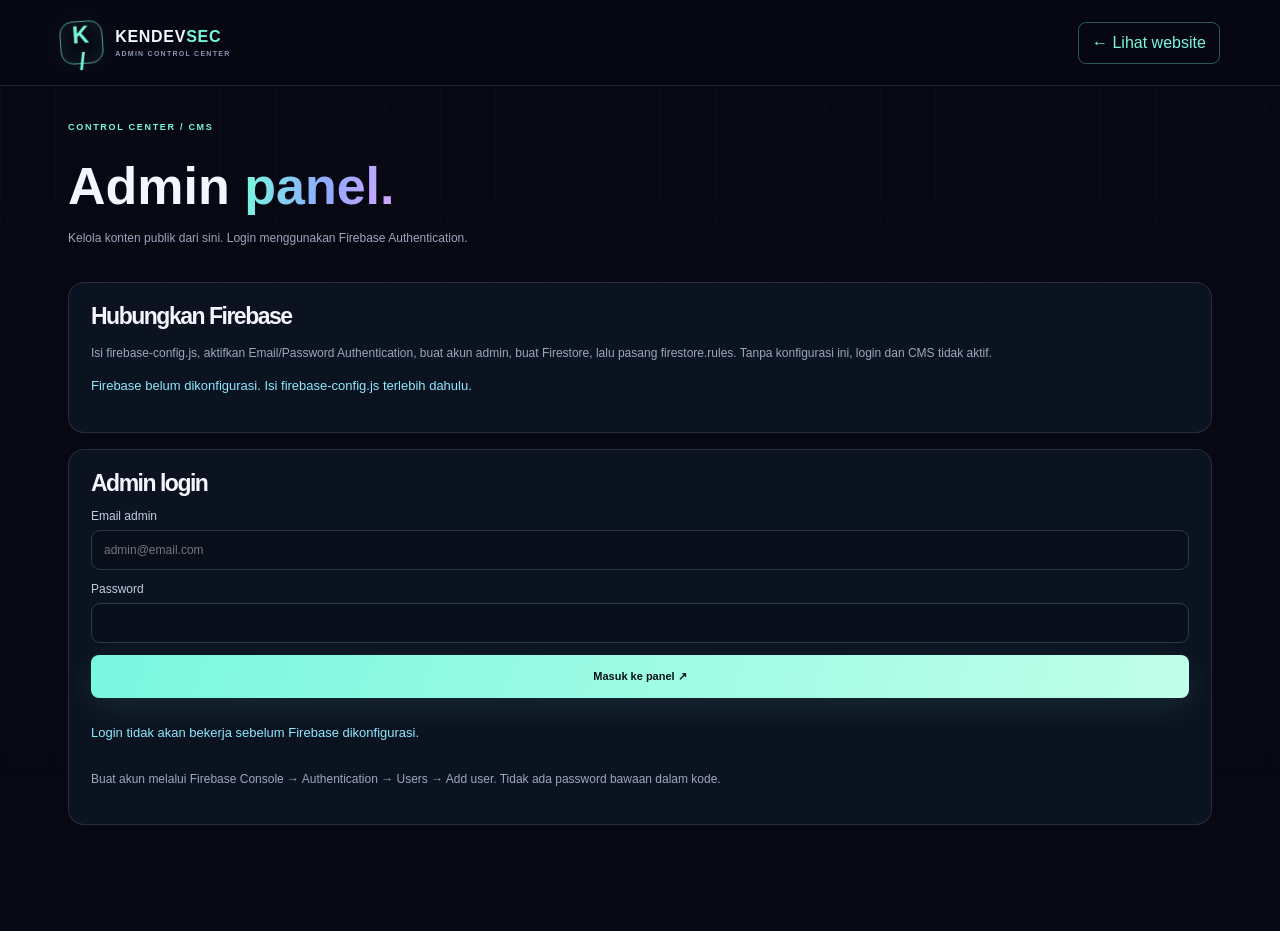
==== admin.html @ 4a9b2f08 "Add files via upload" ====
<!doctype html><html lang="id"><head><meta charset="utf-8"><meta name="viewport" content="width=device-width,initial-scale=1"><meta name="theme-color" content="#070812"><title>Admin Console | KENDEVSEC</title><link rel="stylesheet" href="styles.css"><style>
.admin-wrap{max-width:1180px;margin:auto;padding:36px 18px 90px}.admin-head{display:flex;justify-content:space-between;align-items:center;gap:14px;margin-bottom:22px}.admin-card{background:rgba(13,20,34,.96);border:1px solid var(--line);border-radius:16px;padding:22px;margin:16px 0}.admin-card h2{font-size:23px;margin:0 0 14px}.admin-form{display:grid;gap:12px}.admin-form label{display:grid;gap:7px;color:#c0cde0;font-size:12px}.admin-form input:not([type=checkbox]),.admin-form textarea,.admin-form select{width:100%;background:#080f1b;border:1px solid #29384e;color:#eef5ff;padding:12px;border-radius:9px;font:inherit}.admin-form input[type=checkbox]{width:auto;accent-color:#a78bfa}.admin-grid{display:grid;grid-template-columns:1fr 1fr;gap:12px}.admin-nav{display:flex;gap:8px;overflow:auto;padding:5px 0 12px}.admin-nav button{white-space:nowrap;border:1px solid var(--line);background:#0c1424;color:#d9e4f4;border-radius:9px;padding:10px 13px;cursor:pointer}.admin-nav button.active{background:linear-gradient(120deg,#6d3cd2,#2369ba);color:white}.tab-panel{display:none}.tab-panel.active{display:block}.admin-list{display:grid;gap:8px;margin-top:16px}.item-row{display:flex;justify-content:space-between;align-items:center;gap:12px;border-top:1px solid var(--line);padding:13px 0}.item-row p{margin:5px 0;color:var(--muted);font-size:12px}.item-actions{display:flex;gap:7px;flex-wrap:wrap}.danger{background:#351823;border:1px solid #7d2f43;color:#ffc1ce;border-radius:8px;padding:9px 12px;cursor:pointer}.small-btn{background:#18243a;color:#dce9ff;border:1px solid #31415b;border-radius:8px;padding:9px 12px;cursor:pointer}.hidden{display:none!important}.admin-message{color:#8de9ff;font-size:13px;line-height:1.6}.admin-note{font-size:12px;color:var(--muted);line-height:1.7}.status-pill{font-size:11px;color:#b7f7d5;background:#123327;padding:5px 8px;border-radius:99px}@media(max-width:650px){.admin-grid{grid-template-columns:1fr}.admin-head{align-items:flex-start;flex-direction:column}.admin-card{padding:16px}.item-row{align-items:flex-start;flex-direction:column}}
</style></head><body><header class="topbar"><a class="brand" href="index.html"><span class="brand-mark">K<span>/</span></span><span class="brand-word">KENDEV<span>SEC</span><small>ADMIN CONTROL CENTER</small></span></a><a class="nav-cta" href="index.html">← Lihat website</a></header><main class="admin-wrap"><div class="admin-head"><div><div class="eyebrow">CONTROL CENTER / CMS</div><h1 style="font-size:clamp(32px,5vw,52px);margin:0">Admin <span class="gradient-text">panel.</span></h1><p class="admin-note">Kelola konten publik dari sini. Login menggunakan Firebase Authentication.</p></div><button id="logout" class="button secondary hidden" type="button">Keluar</button></div>
<section class="admin-card" id="setupNotice"><h2>Hubungkan Firebase</h2><p class="admin-note">Isi firebase-config.js, aktifkan Email/Password Authentication, buat akun admin, buat Firestore, lalu pasang firestore.rules. Tanpa konfigurasi ini, login dan CMS tidak aktif.</p><p class="admin-message" id="status">Memeriksa konfigurasi…</p></section>
<section class="admin-card" id="loginCard"><h2>Admin login</h2><form id="loginForm" class="admin-form"><label>Email admin<input type="email" name="email" required autocomplete="username" placeholder="admin@email.com"></label><label>Password<input type="password" name="password" required autocomplete="current-password" minlength="6"></label><button class="button primary" type="submit">Masuk ke panel ↗</button><p id="loginMsg" class="admin-message"></p></form><p class="admin-note">Buat akun melalui Firebase Console → Authentication → Users → Add user. Tidak ada password bawaan dalam kode.</p></section>
<div id="dashboard" class="hidden"><nav class="admin-nav" aria-label="Menu admin"><button class="active" data-tab="settings">Pengaturan</button><button data-tab="services">Layanan</button><button data-tab="articles">Blog & Artikel</button><button data-tab="faqs">FAQ</button><button data-tab="testimonials">Testimoni</button><button data-tab="sections">Section Builder</button></nav>
<section class="admin-card tab-panel active" id="tab-settings"><h2>Pengaturan dan isi website</h2><form id="settingsForm" class="admin-form"><div class="admin-grid"><label>Nama brand<input name="brandName" value="KENDEVSEC" maxlength="80"></label><label>WhatsApp (format internasional)<input name="whatsapp" value="62895636069948" maxlength="20"></label><label>Instagram username<input name="instagram" value="kendevsec" maxlength="80"></label><label>Slogan singkat<input name="slogan" value="YOUR NEXT DIGITAL ADVANTAGE" maxlength="120"></label></div><label>Hero title<input name="heroTitle" placeholder="Turn ideas into digital impact." maxlength="180"></label><label>Deskripsi hero<textarea name="heroDescription" rows="2" maxlength="500"></textarea></label><label>Deskripsi tentang kami<textarea name="aboutText" rows="3" maxlength="1000"></textarea></label><label>Pesan maintenance<textarea name="maintenanceMessage" rows="2" maxlength="500">Website sedang dalam pemeliharaan. Silakan kembali beberapa saat lagi.</textarea></label><label><span><input type="checkbox" name="maintenance"> Aktifkan maintenance mode pada website publik</span></label><button class="button primary" type="submit">Simpan pengaturan</button><p id="settingsMsg" class="admin-message"></p></form></section>
<section class="admin-card tab-panel" id="tab-services"><h2>Kelola layanan</h2><form id="serviceForm" class="admin-form"><input type="hidden" name="id"><div class="admin-grid"><label>Nama layanan<input name="name" required maxlength="100"></label><label>Kategori<input name="category" maxlength="70" placeholder="IT / SOCIAL MEDIA"></label><label>Harga atau mulai dari<input name="price" maxlength="80" placeholder="Mulai Rp ... / Konsultasi"></label><label>Ikon/emoji<input name="icon" maxlength="8" placeholder="⌘"></label></div><label>Deskripsi<textarea name="description" rows="3" required maxlength="500"></textarea></label><label><span><input type="checkbox" name="active" checked> Tampilkan di website</span></label><div class="item-actions"><button class="button primary" type="submit">Simpan layanan</button><button class="small-btn" type="button" data-reset="serviceForm">Batal / bersihkan</button></div><p id="serviceMsg" class="admin-message"></p></form><div id="serviceList" class="admin-list"></div></section>
<section class="admin-card tab-panel" id="tab-articles"><h2>Blog & artikel</h2><form id="articleForm" class="admin-form"><input type="hidden" name="id"><div class="admin-grid"><label>Judul artikel<input name="title" required maxlength="180"></label><label>Kategori<input name="category" maxlength="80" placeholder="Cybersecurity / Tutorial IT"></label><label>Penulis<input name="author" maxlength="80" value="KENDEVSEC"></label><label>Emoji sampul<input name="coverEmoji" maxlength="8" value="✳"></label></div><label>Ringkasan / excerpt<textarea name="excerpt" rows="2" maxlength="400" required></textarea></label><label>Isi artikel<textarea name="body" rows="8" maxlength="20000" required placeholder="Tulis artikel lengkap di sini…"></textarea></label><label><span><input type="checkbox" name="published"> Publikasikan sekarang (jika tidak dicentang akan menjadi draf)</span></label><div class="item-actions"><button class="button primary" type="submit">Simpan artikel</button><button class="small-btn" type="button" data-reset="articleForm">Batal / bersihkan</button></div><p id="articleMsg" class="admin-message"></p></form><div id="articleList" class="admin-list"></div></section>
<section class="admin-card tab-panel" id="tab-faqs"><h2>FAQ / pertanyaan umum</h2><form id="faqForm" class="admin-form"><input type="hidden" name="id"><label>Pertanyaan<input name="question" required maxlength="240"></label><label>Jawaban<textarea name="answer" rows="4" required maxlength="1500"></textarea></label><label><span><input type="checkbox" name="active" checked> Tampilkan di website</span></label><div class="item-actions"><button class="button primary" type="submit">Simpan FAQ</button><button class="small-btn" type="button" data-reset="faqForm">Batal / bersihkan</button></div><p id="faqMsg" class="admin-message"></p></form><div id="faqListAdmin" class="admin-list"></div></section>
<section class="admin-card tab-panel" id="tab-testimonials"><h2>Testimoni</h2><form id="testimonialForm" class="admin-form"><input type="hidden" name="id"><div class="admin-grid"><label>Nama tampilan<input name="name" required maxlength="100"></label><label>Peran / bisnis<input name="role" maxlength="100"></label></div><label>Isi testimoni<textarea name="quote" rows="4" required maxlength="1200"></textarea></label><label><span><input type="checkbox" name="active" checked> Tampilkan di website</span></label><div class="item-actions"><button class="button primary" type="submit">Simpan testimoni</button><button class="small-btn" type="button" data-reset="testimonialForm">Batal / bersihkan</button></div><p id="testimonialMsg" class="admin-message"></p></form><div id="testimonialList" class="admin-list"></div></section>
<section class="admin-card tab-panel" id="tab-sections"><h2>Section Builder sederhana</h2><p class="admin-note">Buat blok konten tambahan yang ditampilkan di halaman utama. Untuk keamanan, isi teks ditampilkan sebagai teks biasa, bukan HTML/JavaScript.</p><form id="sectionForm" class="admin-form"><input type="hidden" name="id"><label>Judul section<input name="title" required maxlength="150"></label><label>Label kecil / kategori<input name="eyebrow" maxlength="80" placeholder="FEATURED / UPDATE"></label><label>Konten<textarea name="body" rows="4" required maxlength="2500"></textarea></label><label><span><input type="checkbox" name="active" checked> Aktifkan section</span></label><div class="item-actions"><button class="button primary" type="submit">Simpan section</button><button class="small-btn" type="button" data-reset="sectionForm">Batal / bersihkan</button></div><p id="sectionMsg" class="admin-message"></p></form><div id="sectionList" class="admin-list"></div></section>
</div></main><script type="module" src="admin.js"></script></body></html>
---- styles.css ----
:root{--bg:#070812;--panel:#0d1020;--panel2:#12182a;--text:#f4f5ff;--muted:#9ca6bd;--line:rgba(166,183,230,.16);--cyan:#79f7df;--blue:#8198ff;--violet:#c5a2ff;--font:'DM Sans',sans-serif;--display:'Space Grotesk',sans-serif}*{box-sizing:border-box}html{scroll-behavior:smooth;scroll-padding-top:95px}body{margin:0;background:var(--bg);color:var(--text);font-family:var(--font);overflow-x:hidden}body:before{content:"";position:fixed;inset:0;pointer-events:none;z-index:-3;background-image:linear-gradient(rgba(132,151,211,.045) 1px,transparent 1px),linear-gradient(90deg,rgba(132,151,211,.045) 1px,transparent 1px);background-size:55px 55px;mask-image:linear-gradient(to bottom,#000,transparent 90%)}#starfield{position:fixed;inset:0;width:100%;height:100%;z-index:-2;pointer-events:none}.aurora{position:fixed;width:48vw;height:48vw;min-width:360px;min-height:360px;filter:blur(110px);opacity:.12;pointer-events:none;z-index:-2;border-radius:50%;animation:auroraDrift 18s ease-in-out infinite alternate}.aurora-one{background:#514aff;top:-22vw;left:-17vw}.aurora-two{background:#00dcb5;right:-22vw;bottom:-25vw;animation-delay:-8s}.grain{position:fixed;inset:0;z-index:-1;pointer-events:none;opacity:.045;background-image:url("data:image/svg+xml,%3Csvg viewBox='0 0 180 180' xmlns='http://www.w3.org/2000/svg'%3E%3Cfilter id='n'%3E%3CfeTurbulence type='fractalNoise' baseFrequency='.85' numOctaves='3' stitchTiles='stitch'/%3E%3C/filter%3E%3Crect width='100%25' height='100%25' filter='url(%23n)' opacity='.7'/%3E%3C/svg%3E")}@keyframes auroraDrift{to{transform:translate(7vw,5vw) scale(1.15)}}a{color:inherit;text-decoration:none}button,input,textarea,select{font:inherit}.topbar{height:86px;display:flex;align-items:center;justify-content:space-between;padding:0 max(4.7vw,22px);border-bottom:1px solid var(--line);background:rgba(7,8,18,.78);backdrop-filter:blur(22px);position:sticky;top:0;z-index:20}.brand{display:flex;align-items:center;gap:12px;font-family:var(--display);font-weight:700;letter-spacing:.045em;font-size:16px;flex-shrink:0}.brand-mark{width:43px;height:43px;display:grid;place-items:center;border:1px solid #79f7df9c;border-radius:13px;color:var(--cyan);font-size:23px;box-shadow:inset 0 0 22px #79f7df16,0 0 22px #79f7df0c;transform:rotate(-4deg)}.brand-mark span,.brand-word>span{color:var(--cyan)}.brand-word small{display:block;color:#8b96b2;font:600 7px var(--font);letter-spacing:.18em;margin-top:4px}.topbar nav{display:flex;align-items:center;gap:clamp(12px,1.7vw,25px);font-size:11px;color:#c3c9dc}.topbar nav>a:not(.nav-cta):not(.admin-link):hover,.footer-links a:hover{color:var(--cyan)}.nav-cta,.admin-link{padding:11px 13px;border:1px solid #79f7df55;border-radius:8px;color:var(--cyan);white-space:nowrap}.nav-cta span{margin-left:9px}.admin-link{border-color:var(--line);color:#c4cbe0}.sound-btn,.menu-toggle{border:1px solid var(--line);border-radius:8px;padding:9px 10px;background:#111426;color:#d3daec;cursor:pointer;font-size:10px;white-space:nowrap}.dj-btn{color:var(--cyan)}.menu-toggle{display:none}.section{padding:115px max(7vw,24px);max-width:1600px;margin:auto}.hero{min-height:790px;display:grid;grid-template-columns:1fr 1fr;align-items:center;gap:3vw;position:relative;padding-top:75px;padding-bottom:90px}.hero-copy{position:relative;z-index:3}.eyebrow{font-size:9px;letter-spacing:.19em;font-weight:700;color:var(--cyan);display:flex;align-items:center;gap:10px;margin-bottom:24px}.live-dot{width:6px;height:6px;border-radius:50%;background:var(--cyan);box-shadow:0 0 15px var(--cyan);animation:blink 1.7s infinite}.eyebrow-line{height:1px;width:35px;background:#79f7df55}.hero-kicker{font-size:10px;letter-spacing:.25em;color:#9aa4c1;margin-bottom:15px}.hero h1,h2{font-family:var(--display);letter-spacing:-.065em;line-height:1.02}.hero h1{font-size:clamp(54px,7.4vw,105px);margin:0 0 26px}.gradient-text{background:linear-gradient(100deg,#79f7df 4%,#8fa9ff 54%,#d3a6ff 100%);-webkit-background-clip:text;background-clip:text;color:transparent}.hero-lead{color:var(--muted);font-size:15px;line-height:1.9;max-width:490px}.hero-actions{display:flex;gap:12px;flex-wrap:wrap;margin:32px 0 42px}.button{display:inline-flex;align-items:center;justify-content:center;gap:25px;border:0;border-radius:8px;padding:15px 19px;font-weight:700;font-size:11px;cursor:pointer;transition:transform .25s,box-shadow .25s,border-color .25s}.button:hover{transform:translateY(-3px)}.primary{color:#071214;background:linear-gradient(110deg,var(--cyan),#c1ffe9);box-shadow:0 9px 30px #79f7df19}.primary:hover{box-shadow:0 12px 38px #79f7df38}.ghost{border:1px solid var(--line);background:#11142680;color:#e5e9f8}.play-circle{display:grid;place-items:center;width:22px;height:22px;border:1px solid #79f7df6b;border-radius:50%;font-size:8px;color:var(--cyan)}.hero-proof{display:flex;align-items:center;gap:15px;padding-top:24px;border-top:1px solid var(--line);max-width:500px}.proof-icon-stack{display:flex;padding-left:3px}.proof-icon-stack i{font-style:normal;width:30px;height:30px;border-radius:50%;display:grid;place-items:center;margin-left:-4px;background:#171e35;border:1px solid #2d3a59;color:var(--cyan);font-size:11px}.hero-proof p{display:flex;flex-direction:column;gap:4px;margin:0}.hero-proof p strong{font-size:10px}.hero-proof p span{font-size:9px;color:var(--muted)}.proof-divider{height:31px;width:1px;background:var(--line);margin-left:auto}.proof-stat{display:flex;align-items:center;gap:8px}.proof-stat strong{font:600 24px var(--display);color:var(--cyan)}.proof-stat strong span{color:#65718d}.proof-stat small{font-size:7px;letter-spacing:.13em;color:#a3aec7;line-height:1.6}.hero-stage{height:520px;position:relative;display:grid;place-items:center;isolation:isolate}.hero-stage:before{content:"";position:absolute;width:75%;height:75%;border-radius:50%;background:radial-gradient(circle,#423f9e2b 0%,#162a4920 45%,transparent 70%);filter:blur(18px)}.stage-label{position:absolute;top:20px;font-size:8px;letter-spacing:.17em;color:#8b98b8}.label-left{left:0;display:flex;align-items:center;gap:8px}.label-dot{width:5px;height:5px;background:var(--cyan);border-radius:50%}.label-right{right:0}.portal-ring{position:absolute;border:1px solid #8295ff24;border-radius:50%;transform:rotate(-25deg);width:390px;height:390px}.ring-a{animation:orbitA 22s linear infinite}.ring-a:before,.ring-b:after{content:"";position:absolute;width:8px;height:8px;border-radius:50%;background:var(--cyan);box-shadow:0 0 18px var(--cyan);top:15%;left:13%}.ring-b{width:450px;height:290px;border-color:#79f7df28;transform:rotate(53deg);animation:orbitB 28s linear infinite}.ring-b:after{top:auto;left:auto;right:12%;bottom:15%;background:var(--violet);box-shadow:0 0 18px var(--violet)}.ring-c{width:300px;height:440px;border-color:#c5a2ff20;transform:rotate(72deg);animation:orbitA 32s linear infinite reverse}.stage-orb{width:245px;height:245px;border-radius:50%;padding:1px;background:conic-gradient(from 20deg,#79f7df,#6377ff,#bd8fff,#79f7df);box-shadow:0 0 65px #6c7aff1c,0 0 130px #6e4fff10;animation:orbFloat 6s ease-in-out infinite}.orb-inner{height:100%;width:100%;border-radius:50%;background:radial-gradient(circle at 45% 35%,#1c2b47,#090b19 68%);display:flex;flex-direction:column;align-items:center;justify-content:center;position:relative;overflow:hidden}.orb-inner:before{content:"";position:absolute;inset:15px;border:1px solid #a8b7ff22;border-radius:50%}.orb-logo{font:700 78px var(--display);letter-spacing:-.15em;color:var(--cyan);text-shadow:0 0 40px #79f7df44;z-index:1}.orb-logo span{color:#929eff}.orb-caption{font-size:8px;letter-spacing:.35em;margin:3px 0 13px;z-index:1}.orb-line{height:1px;width:70px;background:linear-gradient(90deg,transparent,var(--cyan),transparent);margin-bottom:11px}.orb-status{font-size:7px;letter-spacing:.13em;color:#a8b7d0}.orb-status i{display:inline-block;width:5px;height:5px;border-radius:50%;background:var(--cyan);margin-right:5px}.floating-panel{position:absolute;z-index:2;display:flex;align-items:center;gap:11px;padding:13px;background:#101426d9;border:1px solid #a6b7e629;border-radius:10px;backdrop-filter:blur(14px);box-shadow:0 16px 40px #0004;animation:panelFloat 5s ease-in-out infinite}.floating-panel>div{display:flex;flex-direction:column;gap:5px}.mini-icon{display:grid;place-items:center;width:35px;height:35px;border-radius:8px;background:#8298ff17;color:#a5b5ff;font-size:18px}.mini-icon.green{color:var(--cyan);background:#79f7df13}.floating-panel small{font-size:7px;letter-spacing:.13em;color:#8995b1}.floating-panel strong{font-size:9px;font-weight:600}.panel-arrow{color:var(--cyan);font-size:13px}.panel-a{top:130px;right:-5px}.panel-b{bottom:118px;left:-5px;animation-delay:-2s}.stage-coordinate{position:absolute;bottom:15px;right:0;color:#727d9a;font-size:7px;letter-spacing:.2em}.hero-bottom{position:absolute;bottom:28px;left:7vw;right:7vw;display:flex;justify-content:space-between;color:#77829f;font-size:8px;letter-spacing:.18em}.hero-bottom b{color:var(--cyan);margin-left:9px}.hero-bottom i{font-style:normal;color:var(--cyan);margin-left:8px}@keyframes orbitA{to{transform:rotate(335deg)}}@keyframes orbitB{to{transform:rotate(413deg)}}@keyframes orbFloat{50%{transform:translateY(-12px) scale(1.025)}}@keyframes panelFloat{50%{transform:translateY(-7px)}}@keyframes blink{50%{opacity:.3}}.ticker{overflow:hidden;border-block:1px solid var(--line);background:#0b0e1a9c;padding:17px 0}.ticker-track{display:flex;align-items:center;justify-content:space-around;gap:36px;min-width:900px;animation:ticker 35s linear infinite}.ticker span{font-size:9px;letter-spacing:.2em;color:#b3bdd5;white-space:nowrap}.ticker i{font-style:normal;color:var(--cyan);font-size:13px}@keyframes ticker{to{transform:translateX(-18%)}}.section-heading{display:flex;align-items:end;justify-content:space-between;gap:40px;margin-bottom:45px}.section-heading h2,.solution-copy h2,.about-copy h2,.process-head h2,.order-aside h2,.final-cta h2{font-size:clamp(39px,5.2vw,70px);margin:0}.section-intro{max-width:370px;color:var(--muted);font-size:12px;line-height:1.9;margin-bottom:5px}.service-grid{display:grid;grid-template-columns:repeat(3,1fr);gap:16px}.service-card{position:relative;min-height:360px;padding:27px;border:1px solid var(--line);border-radius:13px;background:linear-gradient(145deg,#121629d9,#0a0d19e8);overflow:hidden;transition:transform .3s,border-color .3s,background .3s}.service-card:before{content:"";position:absolute;width:220px;height:220px;right:-120px;top:-130px;border-radius:50%;background:#7a8cff0c;transition:transform .5s}.service-card:hover{transform:translateY(-8px);border-color:#79f7df66;background:linear-gradient(145deg,#151c32,#0a0d19)}.service-card:hover:before{transform:scale(1.5)}.service-card.featured{border-color:#79f7df47;background:linear-gradient(145deg,#112a2bd9,#0c1020)}.card-top{display:flex;align-items:center;justify-content:space-between;margin-bottom:30px}.service-icon{font-size:25px;color:var(--cyan)}.card-index{font-size:8px;letter-spacing:.15em;color:#7683a4}.tag{font-size:8px;letter-spacing:.18em;color:#9baaff}.service-card h3{font:600 24px/1.17 var(--display);margin:13px 0}.service-card p{font-size:11px;line-height:1.9;color:var(--muted);max-width:290px;min-height:63px}.text-link{display:flex;align-items:center;gap:20px;background:none;border:0;border-bottom:1px solid #79f7df36;padding:10px 0;color:var(--cyan);cursor:pointer;font-size:10px;font-weight:700;position:relative;z-index:1}.text-link span{font-size:15px}.card-watermark{position:absolute;bottom:-28px;right:15px;font:700 110px var(--display);color:#ffffff04;pointer-events:none}.service-foot{display:flex;justify-content:space-between;align-items:center;margin:20px 2px 0;font-size:9px;letter-spacing:.12em;color:#8b97b3}.service-foot span{display:flex;align-items:center;gap:8px}.service-foot i{width:5px;height:5px;background:var(--cyan);border-radius:50%}.service-foot a{color:var(--cyan);letter-spacing:0}.note-box{display:flex;gap:14px;padding:17px 20px;margin-top:24px;border:1px solid #8198ff24;border-radius:9px;background:#10142680;color:var(--cyan)}.note-box>span{font-size:17px}.note-box p{font-size:10px;line-height:1.8;color:var(--muted);margin:0}.note-box strong{color:#e5eaff}.solutions-section{border-block:1px solid var(--line);background:linear-gradient(100deg,#0c0e1b,#0d1420 50%,#0b0e1b)}.solution-layout{display:grid;grid-template-columns:.9fr 1.1fr;gap:9vw;align-items:center}.solution-copy>p{max-width:430px;color:var(--muted);font-size:12px;line-height:1.9;margin:24px 0 28px}.solution-list article{display:grid;grid-template-columns:35px 1fr 25px;gap:15px;align-items:start;padding:24px 0;border-bottom:1px solid var(--line)}.solution-list article:first-child{border-top:1px solid var(--line)}.solution-number{font:600 14px var(--display);color:var(--cyan)}.solution-list h3{font:600 17px var(--display);margin:0 0 8px}.solution-list p{font-size:11px;line-height:1.8;color:var(--muted);margin:0;max-width:390px}.solution-symbol{font-size:16px;color:#899bff}.about-section{display:grid;grid-template-columns:.9fr 1.1fr;gap:9vw;align-items:center}.about-visual{height:440px;position:relative;overflow:hidden;border:1px solid var(--line);border-radius:14px;background:radial-gradient(ellipse at center,#172441 0%,#0b0d1a 70%)}.about-grid{position:absolute;inset:0;background-image:linear-gradient(#9baeff0b 1px,transparent 1px),linear-gradient(90deg,#9baeff0b 1px,transparent 1px);background-size:35px 35px;mask-image:radial-gradient(ellipse,#000,transparent 80%)}.about-emblem{position:absolute;inset:0;display:flex;flex-direction:column;align-items:center;justify-content:center}.about-emblem>span{font:700 160px var(--display);letter-spacing:-.16em;color:var(--cyan);text-shadow:0 0 70px #79f7df22}.about-emblem>span span{color:#91a1ff}.about-emblem small{font-size:8px;letter-spacing:.32em;margin-top:8px}.about-stamp{position:absolute;bottom:25px;left:25px;font-size:8px;line-height:1.8;letter-spacing:.15em;color:#8c9ab9}.about-stamp b{color:var(--cyan)}.about-orbit{position:absolute;width:300px;height:300px;border:1px solid #79f7df21;border-radius:50%;left:50%;top:50%;transform:translate(-50%,-50%);animation:orbitA 35s linear infinite}.about-orbit:after{content:"";position:absolute;width:8px;height:8px;top:18%;left:17%;background:var(--cyan);border-radius:50%;box-shadow:0 0 20px var(--cyan)}.about-copy>p{color:var(--muted);line-height:2;font-size:12px;margin:24px 0 27px}.values>div{display:flex;gap:20px;padding:17px 0;border-top:1px solid var(--line)}.values>div>span{font:600 12px var(--display);color:var(--cyan)}.values strong{font-size:11px}.values p{font-size:10px;line-height:1.7;color:var(--muted);margin:6px 0 0}.process-section{border-top:1px solid var(--line)}.process-head{display:flex;align-items:end;justify-content:space-between;gap:30px}.process-head>p{max-width:300px;font-size:12px;line-height:1.8;color:var(--muted);margin-bottom:4px}.process-grid{display:grid;grid-template-columns:repeat(3,1fr);gap:25px;margin-top:50px}.process-grid article{position:relative}.process-number{font:600 38px var(--display);color:var(--cyan)}.process-line{height:1px;background:linear-gradient(90deg,#79f7df7d,transparent);margin:22px 0}.process-grid h3{font:600 19px var(--display);margin:0 0 10px}.process-grid p{max-width:290px;font-size:11px;line-height:1.9;color:var(--muted)}.order-section{padding-top:35px;padding-bottom:110px}.order-shell{display:grid;grid-template-columns:.8fr 1.2fr;border:1px solid #79f7df36;border-radius:16px;overflow:hidden;background:#0d1020;box-shadow:0 30px 100px #0003}.order-aside{padding:clamp(26px,4vw,55px);background:radial-gradient(ellipse at 0 0,#172e36,#0d1020 67%);position:relative;overflow:hidden}.order-aside:after{content:"K/";position:absolute;right:-30px;bottom:-50px;font:700 200px var(--display);color:#79f7df05;pointer-events:none}.order-aside h2{font-size:clamp(38px,4vw,58px)}.order-aside>p{font-size:11px;line-height:1.9;color:var(--muted);margin:23px 0 30px;max-width:330px}.contact-card{display:flex;align-items:center;gap:14px;margin-top:20px}.contact-icon{display:grid;place-items:center;width:40px;height:40px;border:1px solid #79f7df36;border-radius:10px;color:var(--cyan);font-size:19px}.contact-card>div{display:flex;flex-direction:column;gap:5px}.contact-card small{font-size:7px;letter-spacing:.17em;color:#8e9bb8}.contact-card strong{font-size:11px}.contact-card a{font-size:10px;color:var(--cyan)}.response-note{display:flex;align-items:center;gap:9px;margin-top:36px;font-size:7px;letter-spacing:.17em;color:#8e9bb8}.order-form{padding:clamp(25px,4vw,52px);display:grid;gap:15px}.form-title{display:flex;align-items:center;justify-content:space-between;padding-bottom:19px;border-bottom:1px solid var(--line);margin-bottom:3px}.form-title small{font-size:8px;letter-spacing:.18em;color:var(--cyan)}.form-title h3{font:600 23px var(--display);margin:7px 0 0}.form-title>span{font-size:8px;color:#7e8aa9;letter-spacing:.14em}.order-form label{display:grid;gap:8px;font-size:10px;color:#cbd2e6}.form-row{display:grid;grid-template-columns:1fr 1fr;gap:13px}.order-form input,.order-form textarea,.order-form select{width:100%;min-width:0;border:1px solid #29304a;background:#090c18;color:#eef1ff;border-radius:7px;padding:13px;outline:none;font-size:11px;resize:vertical}.order-form input:focus,.order-form textarea:focus,.order-form select:focus{border-color:var(--cyan);box-shadow:0 0 0 3px #79f7df10}.order-form select option{background:#0d1020}.submit-button{width:100%;margin-top:2px}.form-disclaimer{font-size:9px;color:#7884a1;line-height:1.7}.final-cta{position:relative;overflow:hidden;display:flex;align-items:center;justify-content:space-between;gap:30px;padding:70px max(9vw,25px);border-block:1px solid var(--line);background:linear-gradient(105deg,#101627,#11152a)}.final-cta h2{font-size:clamp(36px,5vw,62px);position:relative;z-index:1}.final-cta .eyebrow{position:relative;z-index:1}.final-cta .button{position:relative;z-index:1;flex-shrink:0}.cta-orbit{position:absolute;width:450px;height:450px;border:1px solid #79f7df15;border-radius:50%;right:5%;top:-160px;box-shadow:0 0 0 50px #79f7df03,0 0 0 100px #79f7df02}footer{border-top:1px solid var(--line);padding:28px max(4.7vw,22px);display:flex;justify-content:space-between;align-items:center;gap:20px}footer p{font-size:9px;color:var(--muted);margin:0}.footer-links{display:flex;gap:20px;font-size:9px;color:#b4bfd7}.footer-links a:hover{color:var(--cyan)}.toast{position:fixed;bottom:22px;left:50%;transform:translate(-50%,20px);opacity:0;pointer-events:none;background:#dffff7;color:#071414;padding:12px 18px;border-radius:9px;font-size:11px;z-index:50;transition:.3s;box-shadow:0 10px 35px #0004;max-width:90vw;text-align:center}.toast.show{opacity:1;transform:translate(-50%,0)}.maintenance{position:fixed;inset:0;background:#070812;z-index:100;display:grid;place-items:center;text-align:center;padding:25px}.maintenance h1{font-size:40px}.maintenance p{color:var(--muted);max-width:500px;line-height:1.8}.hidden{display:none!important}@media(max-width:1100px){.topbar{padding:0 22px}.topbar nav{gap:10px}.topbar nav>a:not(.nav-cta):not(.admin-link){display:none}.hero{gap:0}.hero-stage{transform:scale(.9)}.section{padding:90px 5vw}}@media(max-width:820px){.topbar{height:75px}.menu-toggle{display:block}.topbar nav{display:none;position:absolute;top:74px;left:0;right:0;padding:22px;background:#090c19f7;border-bottom:1px solid var(--line);flex-direction:column;align-items:stretch;gap:14px}.topbar nav.open{display:flex}.topbar nav>a:not(.nav-cta):not(.admin-link){display:block}.topbar nav .sound-btn{width:100%;text-align:left}.hero{grid-template-columns:1fr;padding-top:35px;min-height:auto;padding-bottom:75px}.hero-stage{grid-row:1;height:390px;transform:none}.hero-copy{grid-row:2}.hero h1{font-size:clamp(52px,11vw,83px)}.hero-bottom{bottom:20px;left:5vw;right:5vw}.hero-bottom span:nth-child(2){display:none}.section{padding:80px 24px}.section-heading,.process-head{align-items:start;flex-direction:column;gap:18px}.section-intro{max-width:520px}.service-grid{grid-template-columns:1fr 1fr}.service-card:last-child{grid-column:span 2}.solution-layout,.about-section{grid-template-columns:1fr;gap:45px}.about-visual{height:350px}.order-shell{grid-template-columns:1fr}.order-aside{padding:35px}.order-form{padding:30px}.final-cta{padding:60px 25px}}@media(max-width:560px){.brand{font-size:14px}.brand-mark{width:38px;height:38px}.brand-word small{font-size:6px}.hero-stage{height:330px;margin:0 -15px}.stage-orb{width:190px;height:190px}.orb-logo{font-size:60px}.portal-ring{width:280px;height:280px}.ring-b{width:330px;height:220px}.ring-c{width:230px;height:330px}.panel-a{top:70px;right:0}.panel-b{bottom:50px;left:0}.floating-panel{padding:9px;gap:8px}.floating-panel strong{font-size:8px}.floating-panel small{font-size:6px}.mini-icon{width:29px;height:29px}.stage-label{top:0}.stage-coordinate{bottom:0}.hero h1{font-size:53px}.hero-lead{font-size:13px}.hero-actions{margin:25px 0 32px}.hero-proof{gap:9px}.hero-proof p span{max-width:135px;line-height:1.5}.proof-stat strong{font-size:20px}.proof-stat small{font-size:6px}.ticker-track{gap:24px}.section{padding:65px 20px}.section-heading h2,.solution-copy h2,.about-copy h2,.process-head h2{font-size:42px}.service-grid{grid-template-columns:1fr}.service-card:last-child{grid-column:auto}.service-card{min-height:320px}.service-card p{min-height:0}.service-foot{align-items:flex-start;gap:14px;flex-direction:column}.solution-list article{grid-template-columns:25px 1fr 20px;gap:10px}.about-visual{height:300px}.about-emblem>span{font-size:130px}.process-grid{grid-template-columns:1fr;gap:16px;margin-top:35px}.process-grid article{padding-bottom:12px}.process-line{margin:13px 0}.process-grid p{max-width:100%}.order-section{padding-top:10px}.order-aside{padding:28px 22px}.order-aside h2{font-size:42px}.order-form{padding:25px 20px}.form-row{grid-template-columns:1fr}.final-cta{align-items:flex-start;flex-direction:column;padding:50px 22px}.final-cta h2{font-size:42px}footer{flex-wrap:wrap;align-items:flex-start}footer p{order:3;width:100%}.footer-links{flex-wrap:wrap;gap:13px}.footer-links a{font-size:8px}}@media(prefers-reduced-motion:reduce){*,*:before,*:after{animation-duration:.01ms!important;animation-iteration-count:1!important;scroll-behavior:auto!important;transition-duration:.01ms!important}}

/* CMS sections */
.content-grid{display:grid;grid-template-columns:repeat(3,minmax(0,1fr));gap:18px;margin-top:28px}.content-card{position:relative;overflow:hidden;background:linear-gradient(145deg,rgba(17,25,43,.94),rgba(8,13,25,.95));border:1px solid var(--line);border-radius:16px;padding:22px;min-height:230px;transition:transform .25s,border-color .25s}.content-card:hover{transform:translateY(-5px);border-color:rgba(157,112,255,.65)}.content-card h3{font-size:21px;margin:12px 0}.content-card p{color:var(--muted);font-size:14px;line-height:1.7}.content-cover{height:130px;border-radius:10px;margin-bottom:18px;display:grid;place-items:center;font:700 50px 'Space Grotesk',sans-serif;color:#e8dcff;background:radial-gradient(circle at 50% 20%,rgba(139,92,246,.6),transparent 50%),linear-gradient(135deg,#111a30,#090d18);border:1px solid rgba(160,120,255,.22)}.content-cover span{color:#64e8ff}.content-link{display:inline-flex;margin-top:10px;color:#c9b4ff;font-weight:700;text-decoration:none}.faq-list{max-width:900px;margin:28px auto 0;display:grid;gap:10px}.faq-list details{background:rgba(13,20,34,.9);border:1px solid var(--line);border-radius:12px;padding:18px 20px}.faq-list summary{cursor:pointer;font-weight:700;display:flex;justify-content:space-between;gap:15px;list-style:none}.faq-list summary::-webkit-details-marker{display:none}.faq-list details p{color:var(--muted);line-height:1.7;margin:14px 0 0}.hidden{display:none!important}.content-empty{margin-top:20px}@media(max-width:800px){.content-grid{grid-template-columns:1fr 1fr}}@media(max-width:560px){.content-grid{grid-template-columns:1fr}.content-card{padding:18px}}
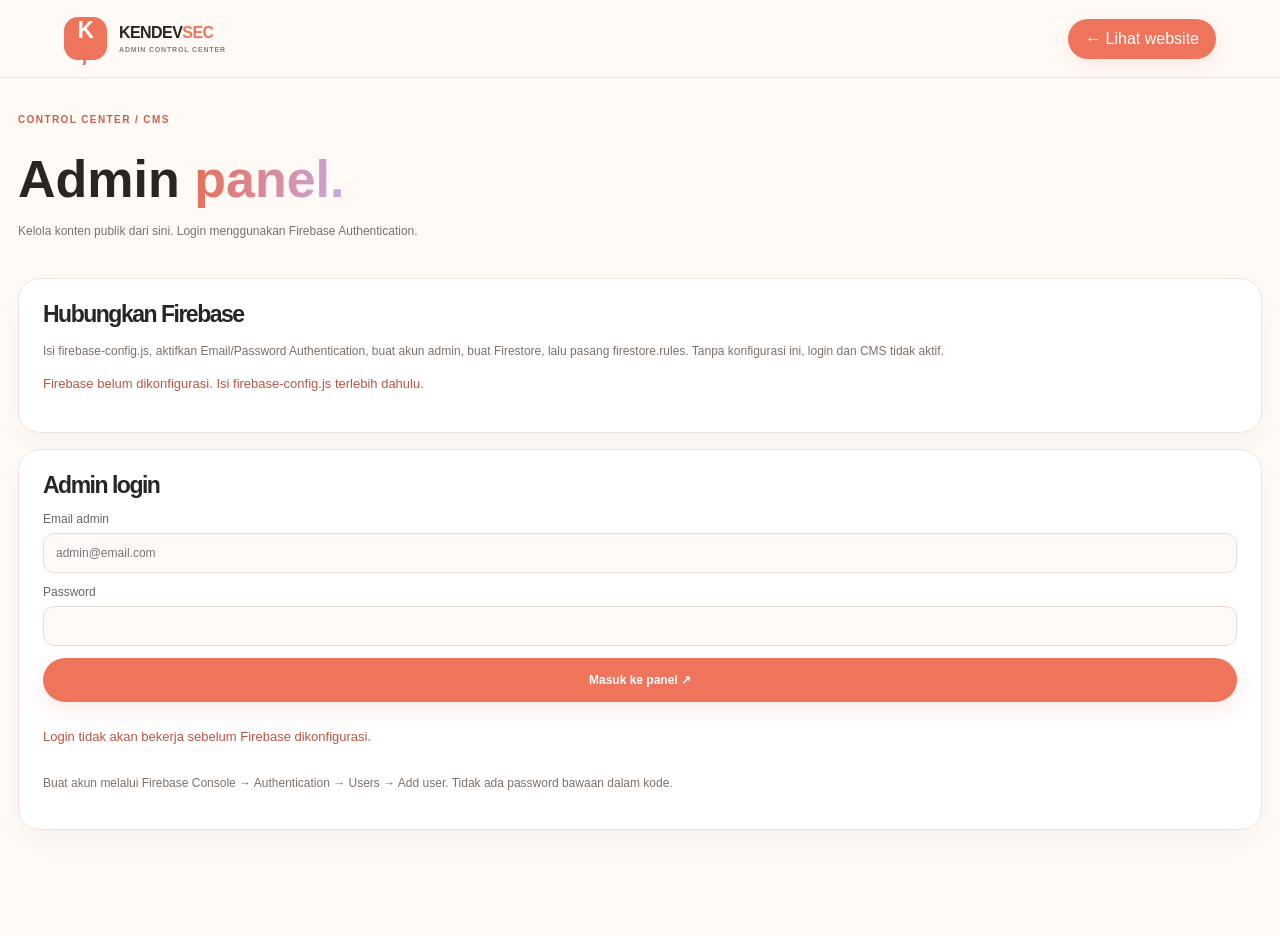
==== commit f862ee96: "Add files via upload" ====
--- a/admin.html
+++ b/admin.html
@@ -1,13 +1,22 @@
-<!doctype html><html lang="id"><head><meta charset="utf-8"><meta name="viewport" content="width=device-width,initial-scale=1"><meta name="theme-color" content="#070812"><title>Admin Console | KENDEVSEC</title><link rel="stylesheet" href="styles.css"><style>
+<!doctype html><html lang="id"><head><link rel="icon" href="favicon.svg" type="image/svg+xml"><meta charset="utf-8"><meta name="viewport" content="width=device-width,initial-scale=1"><meta name="theme-color" content="#070812"><title>Admin Console | KENDEVSEC</title><link rel="stylesheet" href="styles.css"><style>
 .admin-wrap{max-width:1180px;margin:auto;padding:36px 18px 90px}.admin-head{display:flex;justify-content:space-between;align-items:center;gap:14px;margin-bottom:22px}.admin-card{background:rgba(13,20,34,.96);border:1px solid var(--line);border-radius:16px;padding:22px;margin:16px 0}.admin-card h2{font-size:23px;margin:0 0 14px}.admin-form{display:grid;gap:12px}.admin-form label{display:grid;gap:7px;color:#c0cde0;font-size:12px}.admin-form input:not([type=checkbox]),.admin-form textarea,.admin-form select{width:100%;background:#080f1b;border:1px solid #29384e;color:#eef5ff;padding:12px;border-radius:9px;font:inherit}.admin-form input[type=checkbox]{width:auto;accent-color:#a78bfa}.admin-grid{display:grid;grid-template-columns:1fr 1fr;gap:12px}.admin-nav{display:flex;gap:8px;overflow:auto;padding:5px 0 12px}.admin-nav button{white-space:nowrap;border:1px solid var(--line);background:#0c1424;color:#d9e4f4;border-radius:9px;padding:10px 13px;cursor:pointer}.admin-nav button.active{background:linear-gradient(120deg,#6d3cd2,#2369ba);color:white}.tab-panel{display:none}.tab-panel.active{display:block}.admin-list{display:grid;gap:8px;margin-top:16px}.item-row{display:flex;justify-content:space-between;align-items:center;gap:12px;border-top:1px solid var(--line);padding:13px 0}.item-row p{margin:5px 0;color:var(--muted);font-size:12px}.item-actions{display:flex;gap:7px;flex-wrap:wrap}.danger{background:#351823;border:1px solid #7d2f43;color:#ffc1ce;border-radius:8px;padding:9px 12px;cursor:pointer}.small-btn{background:#18243a;color:#dce9ff;border:1px solid #31415b;border-radius:8px;padding:9px 12px;cursor:pointer}.hidden{display:none!important}.admin-message{color:#8de9ff;font-size:13px;line-height:1.6}.admin-note{font-size:12px;color:var(--muted);line-height:1.7}.status-pill{font-size:11px;color:#b7f7d5;background:#123327;padding:5px 8px;border-radius:99px}@media(max-width:650px){.admin-grid{grid-template-columns:1fr}.admin-head{align-items:flex-start;flex-direction:column}.admin-card{padding:16px}.item-row{align-items:flex-start;flex-direction:column}}
+
+/* ULTIMATE ADMIN — coordinated but distinct from the old cyber theme */
+:root{--bg:#fffaf6;--panel:#fff;--panel2:#fff1eb;--text:#292522;--muted:#7d726b;--line:#eee3dc;--cyan:#ef745c;--blue:#f2a38c;--violet:#d7b8e8}
+body{background:var(--bg);color:var(--text);font-family:'DM Sans',sans-serif}body:before{background-image:radial-gradient(#e8dcd4 .65px,transparent .65px);background-size:18px 18px;opacity:.25}.topbar{background:#fffaf6eF;border-bottom:1px solid var(--line)}.brand-mark{background:var(--cyan);color:white;border:0;box-shadow:none;transform:none}.brand-mark span,.brand-word>span{color:var(--cyan)}.brand-word small{color:#8b7d75}.nav-cta{background:var(--coral,#ef745c);color:#fff;border:0;border-radius:999px}.admin-wrap{max-width:1280px}.admin-head{margin-bottom:25px}.eyebrow{color:#c9614d}.gradient-text{background:linear-gradient(100deg,#e86d56,#c9a8df);-webkit-background-clip:text;background-clip:text;color:transparent}.admin-card{background:white;border:1px solid var(--line);border-radius:22px;box-shadow:0 12px 30px #4b2d1a08;padding:24px}.admin-card h2{color:#292522}.admin-form label{color:#70645d}.admin-form input:not([type=checkbox]),.admin-form textarea,.admin-form select{background:#fffaf7;border:1px solid #e9dcd4;color:#292522;border-radius:11px}.admin-form input:focus,.admin-form textarea:focus,.admin-form select:focus{outline:2px solid #f2c0b4;border-color:#ef745c}.admin-form input[type=checkbox]{accent-color:#ef745c}.admin-nav button{background:white;color:#655a53;border:1px solid var(--line);border-radius:999px}.admin-nav button.active{background:#ef745c;color:white;border-color:#ef745c}.button.primary{background:#ef745c;color:white;box-shadow:0 8px 20px #ef745c24}.button.secondary{background:white;color:#6d5148;border:1px solid var(--line)}.item-row{border-color:var(--line)}.item-row p,.admin-note{color:var(--muted)}.admin-message{color:#b95542}.small-btn{background:#fff1eb;color:#a54d3c;border:1px solid #f2d3ca;border-radius:999px}.danger{background:#fff0f0;color:#b63e4b;border:1px solid #f1c6cb;border-radius:999px}.status-pill{background:#e5f2e5;color:#527b59}.hidden{display:none!important}
 </style></head><body><header class="topbar"><a class="brand" href="index.html"><span class="brand-mark">K<span>/</span></span><span class="brand-word">KENDEV<span>SEC</span><small>ADMIN CONTROL CENTER</small></span></a><a class="nav-cta" href="index.html">← Lihat website</a></header><main class="admin-wrap"><div class="admin-head"><div><div class="eyebrow">CONTROL CENTER / CMS</div><h1 style="font-size:clamp(32px,5vw,52px);margin:0">Admin <span class="gradient-text">panel.</span></h1><p class="admin-note">Kelola konten publik dari sini. Login menggunakan Firebase Authentication.</p></div><button id="logout" class="button secondary hidden" type="button">Keluar</button></div>
 <section class="admin-card" id="setupNotice"><h2>Hubungkan Firebase</h2><p class="admin-note">Isi firebase-config.js, aktifkan Email/Password Authentication, buat akun admin, buat Firestore, lalu pasang firestore.rules. Tanpa konfigurasi ini, login dan CMS tidak aktif.</p><p class="admin-message" id="status">Memeriksa konfigurasi…</p></section>
 <section class="admin-card" id="loginCard"><h2>Admin login</h2><form id="loginForm" class="admin-form"><label>Email admin<input type="email" name="email" required autocomplete="username" placeholder="admin@email.com"></label><label>Password<input type="password" name="password" required autocomplete="current-password" minlength="6"></label><button class="button primary" type="submit">Masuk ke panel ↗</button><p id="loginMsg" class="admin-message"></p></form><p class="admin-note">Buat akun melalui Firebase Console → Authentication → Users → Add user. Tidak ada password bawaan dalam kode.</p></section>
-<div id="dashboard" class="hidden"><nav class="admin-nav" aria-label="Menu admin"><button class="active" data-tab="settings">Pengaturan</button><button data-tab="services">Layanan</button><button data-tab="articles">Blog & Artikel</button><button data-tab="faqs">FAQ</button><button data-tab="testimonials">Testimoni</button><button data-tab="sections">Section Builder</button></nav>
+<div id="dashboard" class="hidden"><nav class="admin-nav" aria-label="Menu admin"><button class="active" data-tab="settings">Pengaturan</button><button data-tab="services">Layanan</button><button data-tab="articles">Blog & Artikel</button><button data-tab="faqs">FAQ</button><button data-tab="testimonials">Testimoni</button><button data-tab="sections">Section Builder</button><button data-tab="orders">Pesanan</button><button data-tab="users">Admin & Role</button><button data-tab="audit">Audit Log</button><button data-tab="export">Ekspor Data</button></nav>
 <section class="admin-card tab-panel active" id="tab-settings"><h2>Pengaturan dan isi website</h2><form id="settingsForm" class="admin-form"><div class="admin-grid"><label>Nama brand<input name="brandName" value="KENDEVSEC" maxlength="80"></label><label>WhatsApp (format internasional)<input name="whatsapp" value="62895636069948" maxlength="20"></label><label>Instagram username<input name="instagram" value="kendevsec" maxlength="80"></label><label>Slogan singkat<input name="slogan" value="YOUR NEXT DIGITAL ADVANTAGE" maxlength="120"></label></div><label>Hero title<input name="heroTitle" placeholder="Turn ideas into digital impact." maxlength="180"></label><label>Deskripsi hero<textarea name="heroDescription" rows="2" maxlength="500"></textarea></label><label>Deskripsi tentang kami<textarea name="aboutText" rows="3" maxlength="1000"></textarea></label><label>Pesan maintenance<textarea name="maintenanceMessage" rows="2" maxlength="500">Website sedang dalam pemeliharaan. Silakan kembali beberapa saat lagi.</textarea></label><label><span><input type="checkbox" name="maintenance"> Aktifkan maintenance mode pada website publik</span></label><button class="button primary" type="submit">Simpan pengaturan</button><p id="settingsMsg" class="admin-message"></p></form></section>
 <section class="admin-card tab-panel" id="tab-services"><h2>Kelola layanan</h2><form id="serviceForm" class="admin-form"><input type="hidden" name="id"><div class="admin-grid"><label>Nama layanan<input name="name" required maxlength="100"></label><label>Kategori<input name="category" maxlength="70" placeholder="IT / SOCIAL MEDIA"></label><label>Harga atau mulai dari<input name="price" maxlength="80" placeholder="Mulai Rp ... / Konsultasi"></label><label>Ikon/emoji<input name="icon" maxlength="8" placeholder="⌘"></label></div><label>Deskripsi<textarea name="description" rows="3" required maxlength="500"></textarea></label><label><span><input type="checkbox" name="active" checked> Tampilkan di website</span></label><div class="item-actions"><button class="button primary" type="submit">Simpan layanan</button><button class="small-btn" type="button" data-reset="serviceForm">Batal / bersihkan</button></div><p id="serviceMsg" class="admin-message"></p></form><div id="serviceList" class="admin-list"></div></section>
 <section class="admin-card tab-panel" id="tab-articles"><h2>Blog & artikel</h2><form id="articleForm" class="admin-form"><input type="hidden" name="id"><div class="admin-grid"><label>Judul artikel<input name="title" required maxlength="180"></label><label>Kategori<input name="category" maxlength="80" placeholder="Cybersecurity / Tutorial IT"></label><label>Penulis<input name="author" maxlength="80" value="KENDEVSEC"></label><label>Emoji sampul<input name="coverEmoji" maxlength="8" value="✳"></label></div><label>Ringkasan / excerpt<textarea name="excerpt" rows="2" maxlength="400" required></textarea></label><label>Isi artikel<textarea name="body" rows="8" maxlength="20000" required placeholder="Tulis artikel lengkap di sini…"></textarea></label><label><span><input type="checkbox" name="published"> Publikasikan sekarang (jika tidak dicentang akan menjadi draf)</span></label><div class="item-actions"><button class="button primary" type="submit">Simpan artikel</button><button class="small-btn" type="button" data-reset="articleForm">Batal / bersihkan</button></div><p id="articleMsg" class="admin-message"></p></form><div id="articleList" class="admin-list"></div></section>
 <section class="admin-card tab-panel" id="tab-faqs"><h2>FAQ / pertanyaan umum</h2><form id="faqForm" class="admin-form"><input type="hidden" name="id"><label>Pertanyaan<input name="question" required maxlength="240"></label><label>Jawaban<textarea name="answer" rows="4" required maxlength="1500"></textarea></label><label><span><input type="checkbox" name="active" checked> Tampilkan di website</span></label><div class="item-actions"><button class="button primary" type="submit">Simpan FAQ</button><button class="small-btn" type="button" data-reset="faqForm">Batal / bersihkan</button></div><p id="faqMsg" class="admin-message"></p></form><div id="faqListAdmin" class="admin-list"></div></section>
 <section class="admin-card tab-panel" id="tab-testimonials"><h2>Testimoni</h2><form id="testimonialForm" class="admin-form"><input type="hidden" name="id"><div class="admin-grid"><label>Nama tampilan<input name="name" required maxlength="100"></label><label>Peran / bisnis<input name="role" maxlength="100"></label></div><label>Isi testimoni<textarea name="quote" rows="4" required maxlength="1200"></textarea></label><label><span><input type="checkbox" name="active" checked> Tampilkan di website</span></label><div class="item-actions"><button class="button primary" type="submit">Simpan testimoni</button><button class="small-btn" type="button" data-reset="testimonialForm">Batal / bersihkan</button></div><p id="testimonialMsg" class="admin-message"></p></form><div id="testimonialList" class="admin-list"></div></section>
 <section class="admin-card tab-panel" id="tab-sections"><h2>Section Builder sederhana</h2><p class="admin-note">Buat blok konten tambahan yang ditampilkan di halaman utama. Untuk keamanan, isi teks ditampilkan sebagai teks biasa, bukan HTML/JavaScript.</p><form id="sectionForm" class="admin-form"><input type="hidden" name="id"><label>Judul section<input name="title" required maxlength="150"></label><label>Label kecil / kategori<input name="eyebrow" maxlength="80" placeholder="FEATURED / UPDATE"></label><label>Konten<textarea name="body" rows="4" required maxlength="2500"></textarea></label><label><span><input type="checkbox" name="active" checked> Aktifkan section</span></label><div class="item-actions"><button class="button primary" type="submit">Simpan section</button><button class="small-btn" type="button" data-reset="sectionForm">Batal / bersihkan</button></div><p id="sectionMsg" class="admin-message"></p></form><div id="sectionList" class="admin-list"></div></section>
+
+<section class="admin-card tab-panel" id="tab-orders"><h2>Manajemen pesanan</h2><p class="admin-note">Daftar pesanan tersimpan di Firestore. Pelanggan tetap dapat melanjutkan konfirmasi melalui WhatsApp.</p><div class="admin-grid"><label>Cari pesanan<input id="orderSearch" placeholder="Kode / nama / layanan"></label><label>Filter status<select id="orderStatusFilter"><option value="">Semua status</option><option>Menunggu</option><option>Diproses</option><option>Selesai</option><option>Dibatalkan</option></select></label></div><div class="item-actions"><button class="small-btn" type="button" id="refreshOrders">Muat ulang pesanan</button><button class="small-btn" type="button" id="exportOrders">Unduh CSV pesanan</button></div><p id="ordersMsg" class="admin-message"></p><div id="ordersList" class="admin-list"></div></section>
+<section class="admin-card tab-panel" id="tab-users"><h2>Admin & role access</h2><p class="admin-note">Daftar ini adalah metadata role aplikasi. Membuat akun login baru tetap dilakukan melalui Firebase Authentication Console; jangan pernah menyimpan password di Firestore.</p><form id="roleForm" class="admin-form"><div class="admin-grid"><label>Email akun admin<input name="email" type="email" required maxlength="200"></label><label>Role<select name="role"><option value="admin">Admin</option><option value="editor">Editor konten</option><option value="orders">Pengelola pesanan</option><option value="viewer">Hanya lihat</option></select></label></div><label>Nama tampilan<input name="displayName" maxlength="100"></label><button class="button primary" type="submit">Simpan role metadata</button><p id="roleMsg" class="admin-message"></p></form><div id="roleList" class="admin-list"></div><p class="admin-note">Penting: role berbasis dokumen tidak otomatis membatasi Firebase Authentication. Untuk pembatasan otoritatif, rules harus divalidasi memakai custom claims atau dokumen role yang diperiksa di rules sebelum akses produksi.</p></section>
+<section class="admin-card tab-panel" id="tab-audit"><h2>Audit log aktivitas</h2><p class="admin-note">Log mencatat aksi CRUD yang dilakukan melalui panel ini setelah modul audit diaktifkan.</p><div class="item-actions"><button class="small-btn" type="button" id="refreshAudit">Muat ulang log</button><button class="small-btn" type="button" id="exportAudit">Unduh CSV log</button></div><p id="auditMsg" class="admin-message"></p><div id="auditList" class="admin-list"></div></section>
+<section class="admin-card tab-panel" id="tab-export"><h2>Ekspor data</h2><p class="admin-note">Unduh data yang dapat diakses oleh akun admin dalam format CSV untuk pencadangan lokal.</p><div class="item-actions"><button class="small-btn" type="button" data-export-collection="services">Layanan CSV</button><button class="small-btn" type="button" data-export-collection="articles">Artikel CSV</button><button class="small-btn" type="button" data-export-collection="faqs">FAQ CSV</button><button class="small-btn" type="button" data-export-collection="testimonials">Testimoni CSV</button><button class="small-btn" type="button" data-export-collection="customSections">Section CSV</button><button class="small-btn" type="button" data-export-collection="orders">Pesanan CSV</button><button class="small-btn" type="button" data-export-collection="auditLogs">Audit log CSV</button></div><p id="exportMsg" class="admin-message"></p><p class="admin-note">Ekspor berisi data dari Firebase yang sedang dikonfigurasi, bukan data website lama.</p></section>
 </div></main><script type="module" src="admin.js"></script></body></html>
--- a/styles.css
+++ b/styles.css
@@ -2,3 +2,11 @@
 
 /* CMS sections */
 .content-grid{display:grid;grid-template-columns:repeat(3,minmax(0,1fr));gap:18px;margin-top:28px}.content-card{position:relative;overflow:hidden;background:linear-gradient(145deg,rgba(17,25,43,.94),rgba(8,13,25,.95));border:1px solid var(--line);border-radius:16px;padding:22px;min-height:230px;transition:transform .25s,border-color .25s}.content-card:hover{transform:translateY(-5px);border-color:rgba(157,112,255,.65)}.content-card h3{font-size:21px;margin:12px 0}.content-card p{color:var(--muted);font-size:14px;line-height:1.7}.content-cover{height:130px;border-radius:10px;margin-bottom:18px;display:grid;place-items:center;font:700 50px 'Space Grotesk',sans-serif;color:#e8dcff;background:radial-gradient(circle at 50% 20%,rgba(139,92,246,.6),transparent 50%),linear-gradient(135deg,#111a30,#090d18);border:1px solid rgba(160,120,255,.22)}.content-cover span{color:#64e8ff}.content-link{display:inline-flex;margin-top:10px;color:#c9b4ff;font-weight:700;text-decoration:none}.faq-list{max-width:900px;margin:28px auto 0;display:grid;gap:10px}.faq-list details{background:rgba(13,20,34,.9);border:1px solid var(--line);border-radius:12px;padding:18px 20px}.faq-list summary{cursor:pointer;font-weight:700;display:flex;justify-content:space-between;gap:15px;list-style:none}.faq-list summary::-webkit-details-marker{display:none}.faq-list details p{color:var(--muted);line-height:1.7;margin:14px 0 0}.hidden{display:none!important}.content-empty{margin-top:20px}@media(max-width:800px){.content-grid{grid-template-columns:1fr 1fr}}@media(max-width:560px){.content-grid{grid-template-columns:1fr}.content-card{padding:18px}}
+
+/* KENDEVSEC CREATIVE MARKETPLACE — fresh visual identity */
+:root{--bg:#fffaf6;--panel:#ffffff;--panel2:#fff1eb;--text:#292522;--muted:#77716d;--line:#eee3dc;--cyan:#ee755d;--blue:#f2a38c;--violet:#d7b8e8;--font:'DM Sans',sans-serif;--display:'Manrope','DM Sans',sans-serif;--coral:#ef745c;--peach:#ffd7c8;--lavender:#e9ddf5;--sage:#dce9dd;--butter:#fff0c9;--ink:#292522}
+html{scroll-padding-top:88px}body{background:var(--bg);color:var(--text);font-family:var(--font)}body:before{background-image:radial-gradient(#e8dcd4 0.65px,transparent .65px);background-size:18px 18px;opacity:.24;mask-image:none;z-index:-4}#starfield,.aurora,.grain{display:none!important}a{color:inherit}.topbar{height:78px;padding:0 max(5vw,20px);background:rgba(255,250,246,.93);border-bottom:1px solid var(--line);backdrop-filter:blur(18px)}.brand{font-size:16px;letter-spacing:-.035em}.brand-mark{background:var(--coral);color:white;border:0;border-radius:14px;box-shadow:0 8px 18px #ef745c2a;transform:none}.brand-mark span,.brand-word>span{color:var(--coral)}.brand-word small{color:#8d8179;letter-spacing:.12em}.topbar nav{color:#655b55;font-size:12px;gap:clamp(10px,1.5vw,22px)}.topbar nav>a:not(.nav-cta):not(.admin-link):hover,.footer-links a:hover{color:var(--coral)}.nav-cta,.admin-link{background:var(--coral);color:white;border:1px solid var(--coral);border-radius:999px;padding:11px 17px;box-shadow:0 6px 18px #ef745c22}.admin-link{background:white;color:var(--ink);border-color:var(--line);box-shadow:none}.sound-btn,.menu-toggle{background:white;color:#4b403a;border:1px solid var(--line);border-radius:999px;font-size:11px;padding:9px 12px}.dj-btn{color:#c95b46;border-color:#f3c2b6}.section{padding:100px max(7vw,24px);max-width:1500px}.hero{min-height:720px;padding-top:70px;padding-bottom:90px;grid-template-columns:1.05fr .95fr;gap:5vw}.eyebrow{color:#c9614d;font-size:10px;letter-spacing:.14em}.live-dot{background:var(--coral);box-shadow:0 0 0 5px #ef745c1c;animation:none}.eyebrow-line{background:#ef745c55}.hero-kicker{color:#8a7a71;letter-spacing:.18em;font-size:11px}.hero h1,h2{font-family:var(--display);letter-spacing:-.065em;font-weight:800;line-height:1.03}.hero h1{font-size:clamp(48px,6.5vw,88px);margin-bottom:24px}.gradient-text{background:linear-gradient(105deg,#e86d56,#f2a58e 55%,#c9a8df);-webkit-background-clip:text;background-clip:text;color:transparent}.hero-lead,.section-intro,.solution-copy>p,.about-copy>p,.process-head>p,.order-aside>p{color:var(--muted);font-size:15px;line-height:1.85}.button{border-radius:999px;padding:15px 20px;font-size:12px;gap:18px}.primary{background:var(--coral);color:white;box-shadow:0 10px 25px #ef745c2a}.primary:hover{box-shadow:0 13px 30px #ef745c3d}.ghost{background:white;color:var(--ink);border:1px solid var(--line)}.play-circle{border-color:#f0b6a9;color:var(--coral)}.hero-proof{border-color:var(--line)}.proof-icon-stack i{background:var(--lavender);border:2px solid white;color:#765b8d}.proof-icon-stack i:nth-child(2){background:var(--sage);color:#51725a}.proof-icon-stack i:nth-child(3){background:var(--butter);color:#9a7937}.hero-proof p strong{font-size:11px}.hero-proof p span{font-size:10px;color:#8a817b}.proof-divider{background:var(--line)}.proof-stat strong{color:var(--coral)}.proof-stat small{color:#82776f}.hero-stage{height:500px;border-radius:38px;background:linear-gradient(145deg,#ffe8df 0%,#f8e8f8 47%,#e6f0e6 100%);overflow:hidden;border:1px solid #f0dfd7}.hero-stage:before{width:68%;height:68%;background:radial-gradient(circle,#ffffffa8,transparent 68%);filter:none}.stage-label{color:#8d6d62}.label-dot{background:var(--coral)}.portal-ring{border-color:#d98b7930}.ring-a{width:300px;height:300px}.ring-b{width:355px;height:240px;border-color:#b99bcb50}.ring-c{width:250px;height:350px;border-color:#91b19b70}.stage-orb{width:220px;height:220px;padding:7px;background:linear-gradient(135deg,#ef745c,#f4c6a8,#c9a8df);box-shadow:0 24px 55px #a8797933;animation:orbFloat 6s ease-in-out infinite}.orb-inner{background:linear-gradient(145deg,#fffefa,#fff0e8);color:var(--ink)}.orb-inner:before{border-color:#e8c9bd}.orb-logo{color:var(--coral);text-shadow:none}.orb-logo span{color:#9e83b7}.orb-caption{color:#69574e}.orb-line{background:linear-gradient(90deg,transparent,var(--coral),transparent)}.orb-status{color:#8a756a}.orb-status i{background:#71a67b}.floating-panel{background:#ffffffed;border:1px solid #fff;box-shadow:0 15px 35px #795c5520;border-radius:16px;color:var(--ink);backdrop-filter:blur(10px)}.mini-icon{background:#ffe4da;color:#ce6550}.mini-icon.green{background:#e0efe2;color:#5c8a67}.floating-panel small{color:#9b766b}.panel-arrow{color:var(--coral)}.stage-coordinate{color:#987d75}.hero-bottom{color:#877971;letter-spacing:.13em}.hero-bottom b,.hero-bottom i{color:var(--coral)}.ticker{border-block:1px solid var(--line);background:#fff4ee;padding:18px 0}.ticker span{color:#766960;font-weight:700}.ticker i{color:var(--coral)}.section-heading{margin-bottom:38px}.section-heading h2,.solution-copy h2,.about-copy h2,.process-head h2,.order-aside h2,.final-cta h2{font-size:clamp(38px,4.8vw,66px)}.section-intro{max-width:450px}.service-card,.content-card,.faq-list details{background:white;border:1px solid var(--line);border-radius:24px;box-shadow:0 10px 35px #4b2d1a06}.service-card{padding:26px;transition:transform .25s,box-shadow .25s,border-color .25s}.service-card:hover,.content-card:hover{transform:translateY(-5px);box-shadow:0 18px 40px #4b2d1a0c;border-color:#f0c2b5}.service-card.featured{background:linear-gradient(145deg,#fff0e9,#fffaf7);border-color:#f1c7ba}.card-top{margin-bottom:24px}.service-icon{background:#ffe2d8;color:#d76550;border-radius:13px}.service-card:nth-child(2) .service-icon{background:#e8ddf4;color:#85659d}.service-card:nth-child(3) .service-icon{background:#e0eddf;color:#62856a}.card-index,.tag{color:#b96a58;letter-spacing:.12em}.service-card h3{font-size:24px;letter-spacing:-.045em}.service-card p,.content-card p{color:var(--muted);line-height:1.8}.text-link{color:#c9614d}.card-watermark{color:#f8e9e2}.service-foot{border-color:var(--line);color:#897b73}.service-foot a{color:var(--coral)}.note-box{background:#fff2df;border:1px solid #f4e1bc;border-radius:15px;color:#75664d}.note-box>span{color:#bd8c34}.solutions-section{background:#fff1eb;border-block:1px solid #f4e0d7}.solution-list article{border-bottom:1px solid #ead8d0}.solution-number,.solution-symbol{color:var(--coral)}.solution-list article p{color:var(--muted)}.about-visual{background:linear-gradient(135deg,#f6dfd7,#e8def1,#e3efe2);border-radius:30px;min-height:400px;border:1px solid #eee0d8}.about-grid{opacity:.35;background-image:linear-gradient(#bd94881a 1px,transparent 1px),linear-gradient(90deg,#bd94881a 1px,transparent 1px)}.about-emblem{background:#fffaf3;border:1px solid white;color:var(--coral);box-shadow:0 20px 60px #8c6b6020}.about-emblem>span{color:var(--coral)}.about-emblem>span span{color:#ad8ec2}.about-stamp{border-color:#bc9788;color:#8b6e62}.about-orbit{border-color:#cf9e90}.values>div{border-color:var(--line)}.values>div>span{background:#ffe5dc;color:#ca6c58}.values p{color:var(--muted)}.process-grid article{background:white;border:1px solid var(--line);border-radius:20px;padding:24px}.process-number{color:var(--coral)}.process-line{background:linear-gradient(90deg,var(--coral),#f7d7ca)}.process-grid p{color:var(--muted)}.content-grid{grid-template-columns:repeat(3,minmax(0,1fr));gap:20px}.content-card{padding:22px;min-height:220px}.content-cover{height:145px;border-radius:16px;background:linear-gradient(135deg,#ffe3d9,#eee2f5 55%,#e0eee0);color:#b65e4d;border:0;font-size:42px}.content-cover span{color:#9e83b7}.faq-list details{padding:20px}.faq-list summary{color:var(--ink)}.faq-list details p{color:var(--muted)}.order-section{background:#fff0e9;border-block:1px solid #f0ddd4}.order-form-wrap,.order-aside{background:white;border:1px solid var(--line);border-radius:24px;box-shadow:0 14px 35px #4b2d1a08}.order-form-wrap{padding:28px}.order-form-wrap label{color:#71655e}.order-form-wrap input,.order-form-wrap textarea,.order-form-wrap select{background:#fffaf7;color:var(--ink);border:1px solid #e9dcd4;border-radius:12px}.order-form-wrap input:focus,.order-form-wrap textarea:focus,.order-form-wrap select:focus{outline:2px solid #f1b2a4;border-color:var(--coral)}.order-aside{background:linear-gradient(150deg,#fff,#f7edf7);padding:26px}.order-aside li,.order-aside p{color:var(--muted)}.final-cta{background:#f1e5f7;color:var(--ink);border:1px solid #e8d9ef;border-radius:30px}.final-cta p{color:#76677e}.final-cta .button{background:var(--coral);color:white}.footer{background:#292522;color:#fffaf6;border-top:0}.footer p,.footer-links a,.footer-bottom{color:#c4b8b0}.footer .brand-word small{color:#b6a9a1}.footer .brand-mark{background:var(--coral);color:white}.footer .brand-word>span{color:#ffb09d}.footer-links a:hover{color:#ffb09d}.toast,.notification{background:#292522;color:white;border:1px solid #574841;border-radius:12px}
+@media(max-width:1000px){.topbar nav{gap:10px}.topbar nav>a,.topbar nav button{font-size:10px}.hero{gap:3vw}.hero-stage{height:430px}.stage-orb{width:190px;height:190px}.portal-ring.ring-a{width:270px;height:270px}.ring-b{width:310px;height:220px}.floating-panel{padding:10px}.floating-panel strong{font-size:8px}}
+@media(max-width:800px){.topbar{height:72px}.topbar nav{background:#fffaf6;border:1px solid var(--line);box-shadow:0 20px 40px #47302714}.topbar nav a,.topbar nav button{font-size:13px}.hero{grid-template-columns:1fr;min-height:auto;padding-top:65px;padding-bottom:70px}.hero-copy{max-width:680px}.hero-stage{height:420px;margin-top:12px}.hero-bottom{left:24px;right:24px;bottom:20px}.section{padding-top:75px;padding-bottom:75px}.section-heading{align-items:flex-start;flex-direction:column;gap:12px}.content-grid{grid-template-columns:1fr 1fr}.about-section{gap:35px}}
+@media(max-width:560px){.hero h1{font-size:clamp(44px,12vw,64px)}.hero-stage{height:350px;border-radius:24px}.stage-orb{width:160px;height:160px}.orb-logo{font-size:58px}.portal-ring.ring-a{width:220px;height:220px}.ring-b{width:245px;height:180px}.ring-c{width:190px;height:280px}.floating-panel{max-width:190px}.panel-a{right:8px;top:45px}.panel-b{left:8px;bottom:54px}.floating-panel strong{font-size:8px}.stage-label{top:12px;font-size:7px}.stage-coordinate{font-size:6px;bottom:10px}.hero-bottom{font-size:7px;letter-spacing:.06em}.hero-bottom span:nth-child(2){display:none}.hero-actions{gap:9px}.button{padding:14px 16px}.hero-proof{gap:10px}.proof-stat strong{font-size:20px}.content-grid{grid-template-columns:1fr}.service-card{padding:22px}.section{padding-left:21px;padding-right:21px}.order-form-wrap{padding:19px}.order-aside{padding:20px}.about-visual{min-height:320px}.final-cta{padding:28px 20px}}
+@media(prefers-reduced-motion:reduce){*,*:before,*:after{animation-duration:.01ms!important;animation-iteration-count:1!important;scroll-behavior:auto!important;transition-duration:.01ms!important}}
